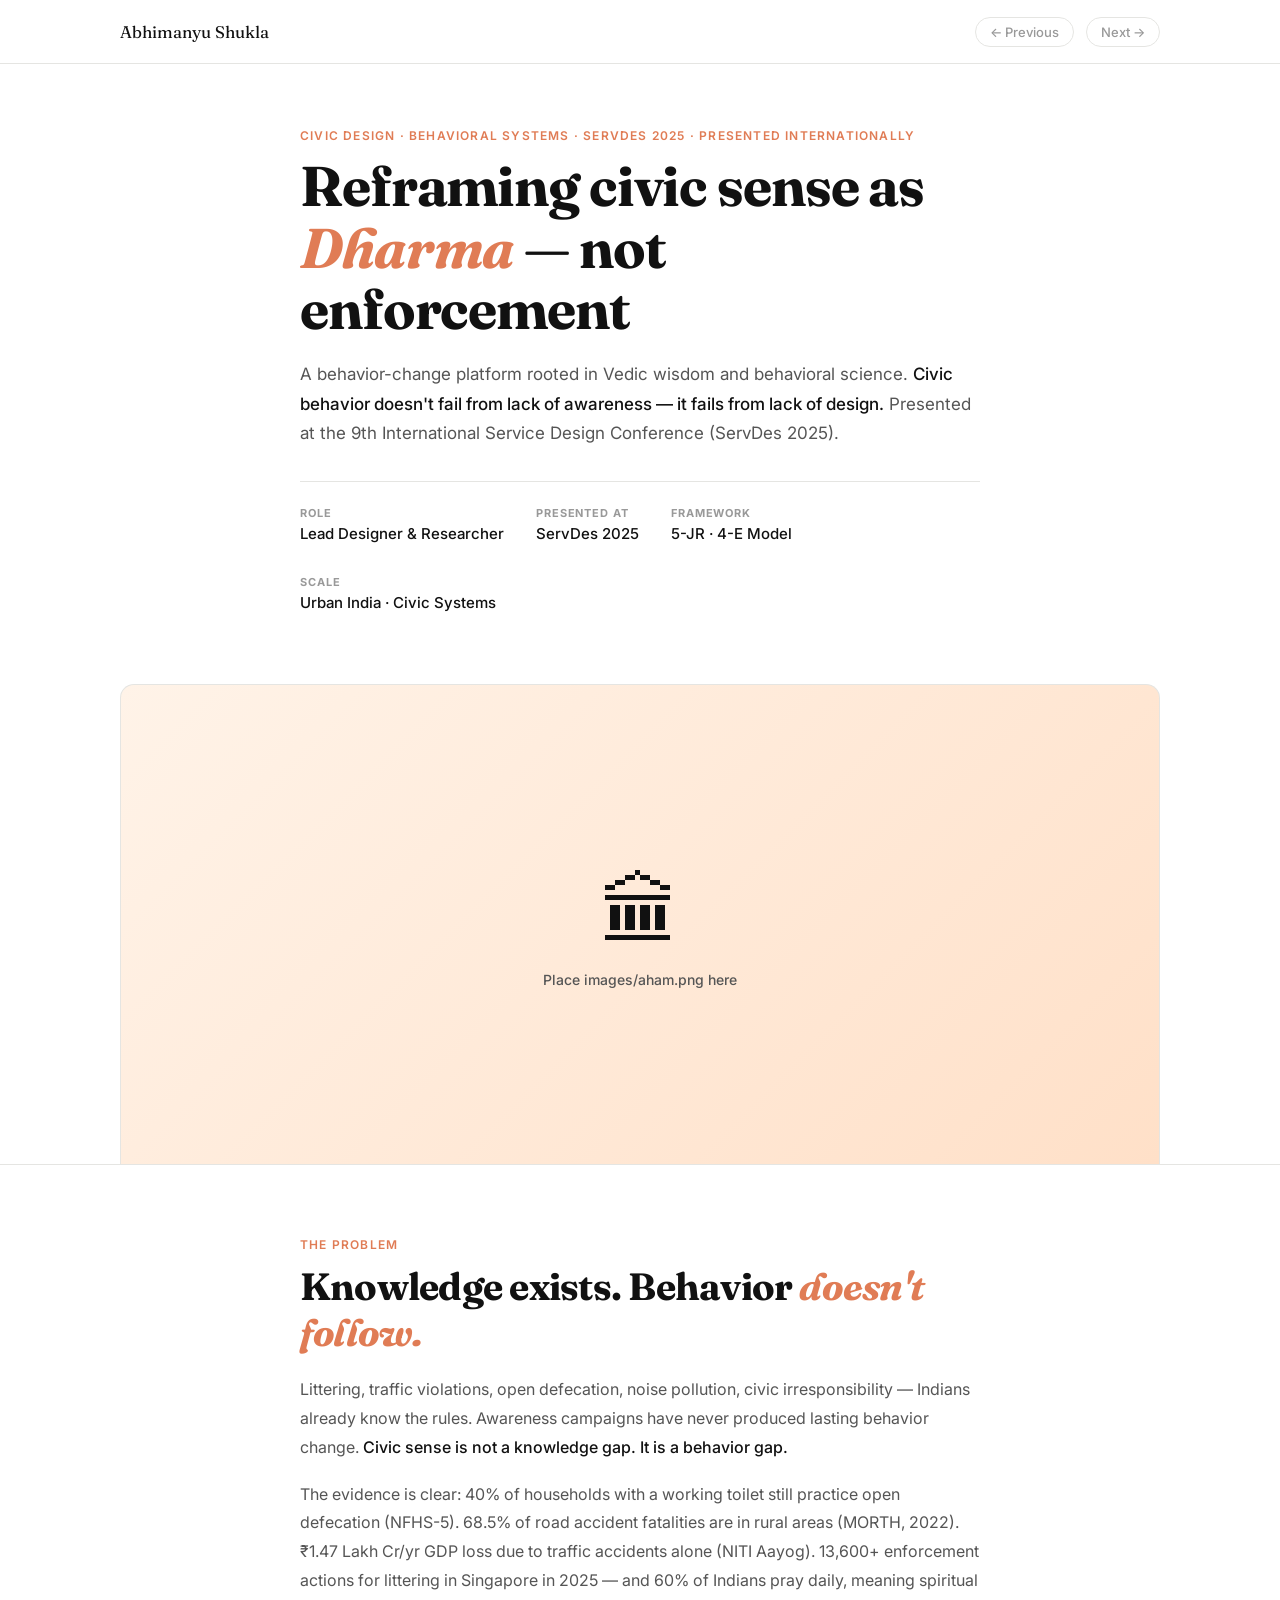
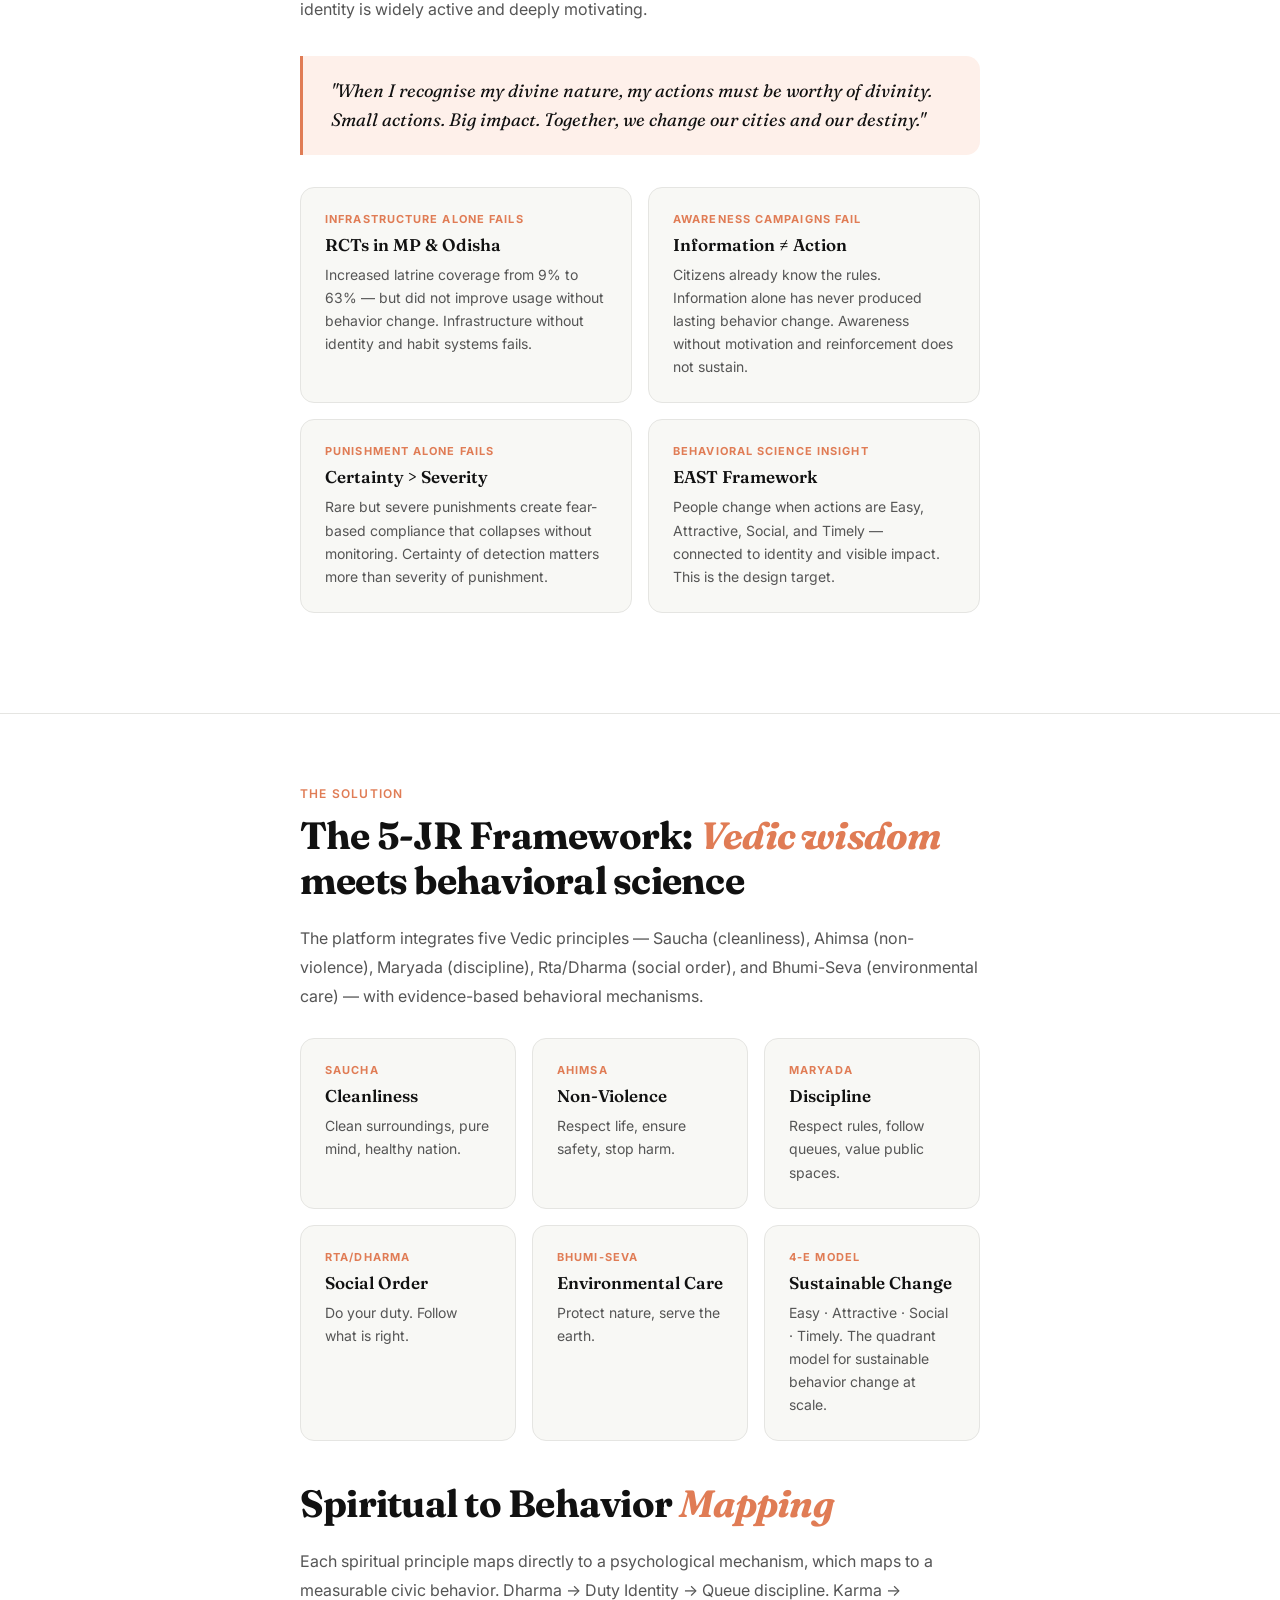
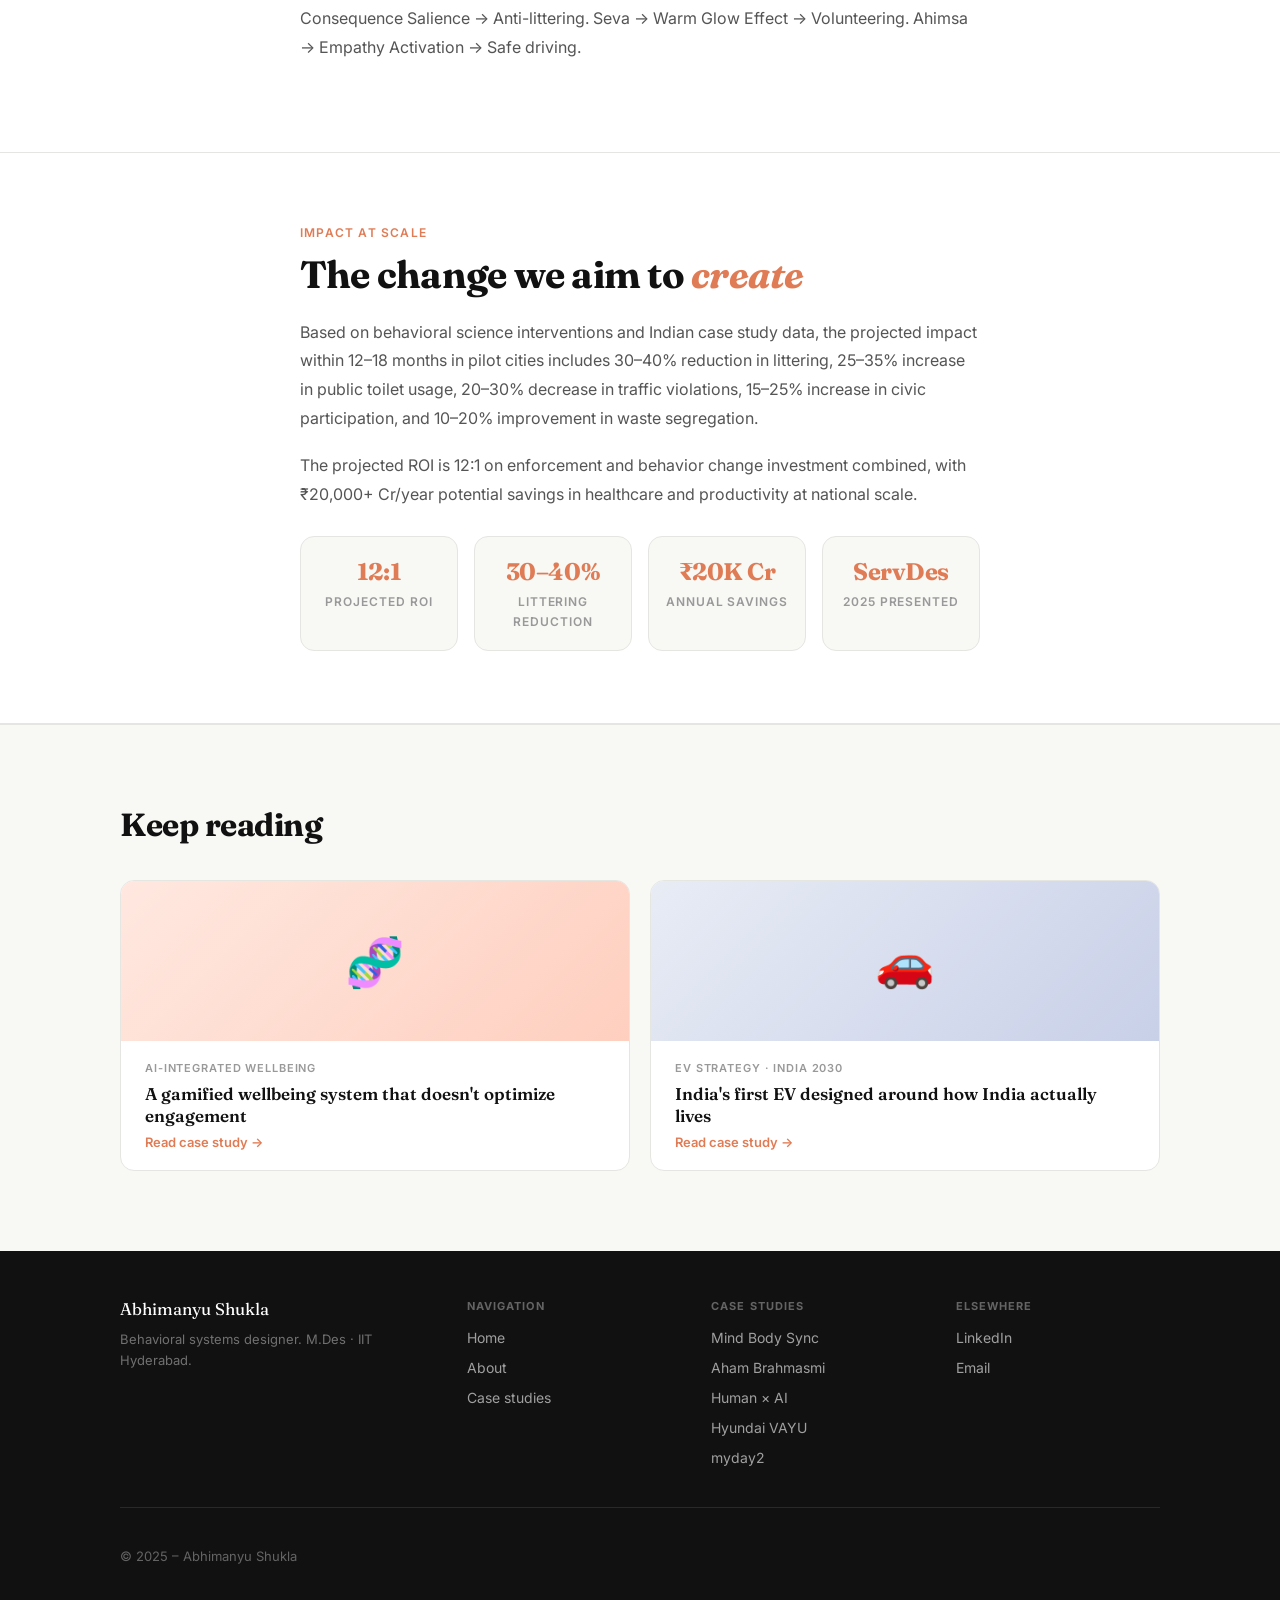
==== case-aham.html @ 56f6af76 "Add files via upload" ====
<!DOCTYPE html>
<html lang="en">
<head>
<meta charset="UTF-8"><meta name="viewport" content="width=device-width, initial-scale=1.0">
<title>Aham Brahmasmi — Abhimanyu Shukla</title>
<link rel="preconnect" href="https://fonts.googleapis.com">
<link href="https://fonts.googleapis.com/css2?family=Fraunces:ital,opsz,wght@0,9..144,300;0,9..144,400;0,9..144,600;0,9..144,700;1,9..144,300;1,9..144,400;1,9..144,600&family=Inter:wght@300;400;500;600&display=swap" rel="stylesheet">
<style>
:root{--bg:#FFFFFF;--bg-alt:#F8F8F5;--text:#111111;--text-2:#555555;--text-3:#999999;--border:#E5E5E2;--accent:#E07C55;--accent-lt:#FEF0EA;--serif:'Fraunces',Georgia,serif;--sans:'Inter',-apple-system,sans-serif;--max:1120px;--r:14px;}
*,*::before,*::after{margin:0;padding:0;box-sizing:border-box;}
html{scroll-behavior:smooth;}
body{font-family:var(--sans);background:var(--bg);color:var(--text);-webkit-font-smoothing:antialiased;overflow-x:hidden;}
img{max-width:100%;display:block;}a{color:inherit;text-decoration:none;}
.container{max-width:var(--max);margin:0 auto;padding:0 40px;}.narrow{max-width:760px;margin:0 auto;padding:0 40px;}
nav{position:sticky;top:0;background:rgba(255,255,255,0.95);backdrop-filter:blur(20px);border-bottom:1px solid var(--border);z-index:1000;height:64px;}
.nav-inner{max-width:var(--max);margin:0 auto;padding:0 40px;height:100%;display:flex;align-items:center;justify-content:space-between;}
.nav-logo{font-family:var(--serif);font-size:1.05rem;font-weight:400;}
.nav-prev-next{display:flex;gap:12px;}
.nav-dir{font-size:0.8125rem;font-weight:500;color:var(--text-3);padding:6px 14px;border:1px solid var(--border);border-radius:100px;transition:all 0.15s;}
.nav-dir:hover{border-color:var(--text-2);color:var(--text);}
.case-hero{padding:64px 0 0;border-bottom:1px solid var(--border);}
.case-tag{font-size:0.75rem;font-weight:600;color:var(--accent);text-transform:uppercase;letter-spacing:0.1em;margin-bottom:12px;}
.case-h1{font-family:var(--serif);font-size:clamp(32px,5vw,56px);font-weight:700;letter-spacing:-0.02em;line-height:1.1;margin-bottom:20px;}
.case-h1 em{font-style:italic;color:var(--accent);}
.case-lead{font-size:1.0625rem;line-height:1.75;color:var(--text-2);max-width:680px;margin-bottom:32px;}
.case-lead strong{color:var(--text);font-weight:500;}
.meta-row{display:flex;gap:32px;flex-wrap:wrap;padding:24px 0;border-top:1px solid var(--border);margin-top:12px;}
.meta-label{font-size:0.6875rem;font-weight:700;color:var(--text-3);text-transform:uppercase;letter-spacing:0.08em;margin-bottom:4px;}
.meta-val{font-size:0.9375rem;font-weight:500;color:var(--text);}
.case-hero-image{margin-top:48px;}
.case-hero-image img{width:100%;border-radius:var(--r) var(--r) 0 0;border:1px solid var(--border);border-bottom:none;}
.case-hero-image-placeholder{background:linear-gradient(135deg,#FFF3E8,#FFE0C8);height:480px;border-radius:var(--r) var(--r) 0 0;border:1px solid var(--border);border-bottom:none;display:flex;flex-direction:column;align-items:center;justify-content:center;gap:12px;font-size:5rem;}
.case-hero-image-placeholder p{font-size:0.875rem;color:var(--text-2);font-weight:500;}
.case-section{padding:72px 0;border-bottom:1px solid var(--border);}
.section-eyebrow{font-size:0.75rem;font-weight:600;color:var(--accent);text-transform:uppercase;letter-spacing:0.1em;margin-bottom:12px;}
.case-section h2{font-family:var(--serif);font-size:clamp(26px,3vw,38px);font-weight:700;letter-spacing:-0.02em;line-height:1.2;margin-bottom:20px;}
.case-section h2 em{font-style:italic;color:var(--accent);}
.case-p{font-size:1rem;line-height:1.8;color:var(--text-2);margin-bottom:18px;}
.case-p strong{color:var(--text);font-weight:500;}
.pull-quote{border-left:3px solid var(--accent);padding:20px 28px;margin:32px 0;background:var(--accent-lt);border-radius:0 var(--r) var(--r) 0;}
.pull-quote p{font-family:var(--serif);font-size:1.125rem;font-style:italic;color:var(--text);line-height:1.65;}
.node-grid{display:grid;grid-template-columns:repeat(2,1fr);gap:16px;margin:28px 0;}
.node{background:var(--bg-alt);border:1px solid var(--border);border-radius:var(--r);padding:24px;}
.node-num{font-size:0.6875rem;font-weight:700;color:var(--accent);text-transform:uppercase;letter-spacing:0.1em;margin-bottom:8px;}
.node-title{font-family:var(--serif);font-size:1.0625rem;font-weight:600;color:var(--text);margin-bottom:8px;}
.node-body{font-size:0.875rem;color:var(--text-2);line-height:1.65;}
.outcomes-row{display:flex;gap:16px;margin-top:28px;flex-wrap:wrap;}
.outcome-chip{flex:1;min-width:120px;text-align:center;padding:20px 16px;background:var(--bg-alt);border:1px solid var(--border);border-radius:var(--r);}
.oc-val{font-family:var(--serif);font-size:1.5rem;font-weight:700;color:var(--accent);display:block;margin-bottom:4px;letter-spacing:-0.02em;}
.oc-label{font-size:0.75rem;color:var(--text-3);text-transform:uppercase;letter-spacing:0.08em;font-weight:600;}
.keep-reading{padding:80px 0;background:var(--bg-alt);border-top:1px solid var(--border);}
.keep-reading h2{font-family:var(--serif);font-size:clamp(22px,2.5vw,32px);font-weight:700;letter-spacing:-0.015em;margin-bottom:36px;}
.kr-grid{display:grid;grid-template-columns:1fr 1fr;gap:20px;}
.kr-card{display:block;background:var(--bg);border:1px solid var(--border);border-radius:var(--r);overflow:hidden;transition:box-shadow 0.2s,transform 0.2s;text-decoration:none;color:inherit;}
.kr-card:hover{box-shadow:0 8px 24px rgba(0,0,0,0.08);transform:translateY(-2px);}
.kr-thumb{height:160px;display:flex;align-items:center;justify-content:center;font-size:3rem;}
.kr-body{padding:20px 24px;}
.kr-tag{font-size:0.6875rem;font-weight:600;color:var(--text-3);text-transform:uppercase;letter-spacing:0.08em;margin-bottom:8px;}
.kr-title{font-family:var(--serif);font-size:1.0625rem;font-weight:600;color:var(--text);margin-bottom:8px;line-height:1.25;}
.kr-link{font-size:0.8125rem;font-weight:600;color:var(--accent);}
footer{background:var(--text);color:white;padding:48px 0 36px;}
.footer-inner{display:grid;grid-template-columns:1.5fr 1fr 1fr 1fr;gap:40px;padding-bottom:40px;margin-bottom:40px;border-bottom:1px solid rgba(255,255,255,0.1);}
.footer-logo{font-family:var(--serif);font-size:1.05rem;color:white;margin-bottom:10px;}
.footer-tagline{font-size:0.8125rem;color:rgba(255,255,255,0.4);line-height:1.6;}
.footer-col-label{font-size:0.6875rem;font-weight:700;color:rgba(255,255,255,0.35);text-transform:uppercase;letter-spacing:0.1em;margin-bottom:14px;}
.footer-links{list-style:none;display:flex;flex-direction:column;gap:10px;}
.footer-links a{font-size:0.875rem;color:rgba(255,255,255,0.6);transition:color 0.15s;}
.footer-links a:hover{color:white;}
.footer-bottom{display:flex;justify-content:space-between;align-items:center;}
.footer-copy{font-size:0.8125rem;color:rgba(255,255,255,0.35);}
@media(max-width:800px){.node-grid,.kr-grid{grid-template-columns:1fr;}.footer-inner{grid-template-columns:1fr 1fr;}.container,.narrow{padding:0 24px;}.nav-inner{padding:0 24px;}}
</style>
</head>
<body>
<nav>
  <div class="nav-inner">
    <a href="index.html" class="nav-logo">Abhimanyu Shukla</a>
    <div class="nav-prev-next">
      <a href="case-mbs.html" class="nav-dir">← Previous</a>
      <a href="case-humanai.html" class="nav-dir">Next →</a>
    </div>
  </div>
</nav>

<section class="case-hero">
  <div class="narrow">
    <p class="case-tag">Civic Design · Behavioral Systems · ServDes 2025 · Presented Internationally</p>
    <h1 class="case-h1">Reframing civic sense as <em>Dharma</em> — not enforcement</h1>
    <p class="case-lead">A behavior-change platform rooted in Vedic wisdom and behavioral science. <strong>Civic behavior doesn't fail from lack of awareness — it fails from lack of design.</strong> Presented at the 9th International Service Design Conference (ServDes 2025).</p>
    <div class="meta-row">
      <div class="meta-item"><div class="meta-label">Role</div><div class="meta-val">Lead Designer & Researcher</div></div>
      <div class="meta-item"><div class="meta-label">Presented At</div><div class="meta-val">ServDes 2025</div></div>
      <div class="meta-item"><div class="meta-label">Framework</div><div class="meta-val">5-JR · 4-E Model</div></div>
      <div class="meta-item"><div class="meta-label">Scale</div><div class="meta-val">Urban India · Civic Systems</div></div>
    </div>
  </div>
  <div class="container case-hero-image">
    <img src="images/aham.png" alt="Aham Brahmasmi — Infographic Poster" onerror="this.parentElement.innerHTML='<div class=\'case-hero-image-placeholder\'>🏛<p>Place images/aham.png here</p></div>'">
  </div>
</section>

<section class="case-section">
  <div class="narrow">
    <p class="section-eyebrow">The Problem</p>
    <h2>Knowledge exists. Behavior <em>doesn't follow.</em></h2>
    <p class="case-p">Littering, traffic violations, open defecation, noise pollution, civic irresponsibility — Indians already know the rules. Awareness campaigns have never produced lasting behavior change. <strong>Civic sense is not a knowledge gap. It is a behavior gap.</strong></p>
    <p class="case-p">The evidence is clear: 40% of households with a working toilet still practice open defecation (NFHS-5). 68.5% of road accident fatalities are in rural areas (MORTH, 2022). ₹1.47 Lakh Cr/yr GDP loss due to traffic accidents alone (NITI Aayog). 13,600+ enforcement actions for littering in Singapore in 2025 — and 60% of Indians pray daily, meaning spiritual identity is widely active and deeply motivating.</p>

    <div class="pull-quote">
      <p>"When I recognise my divine nature, my actions must be worthy of divinity. Small actions. Big impact. Together, we change our cities and our destiny."</p>
    </div>

    <div class="node-grid">
      <div class="node">
        <div class="node-num">Infrastructure Alone Fails</div>
        <div class="node-title">RCTs in MP & Odisha</div>
        <div class="node-body">Increased latrine coverage from 9% to 63% — but did not improve usage without behavior change. Infrastructure without identity and habit systems fails.</div>
      </div>
      <div class="node">
        <div class="node-num">Awareness Campaigns Fail</div>
        <div class="node-title">Information ≠ Action</div>
        <div class="node-body">Citizens already know the rules. Information alone has never produced lasting behavior change. Awareness without motivation and reinforcement does not sustain.</div>
      </div>
      <div class="node">
        <div class="node-num">Punishment Alone Fails</div>
        <div class="node-title">Certainty > Severity</div>
        <div class="node-body">Rare but severe punishments create fear-based compliance that collapses without monitoring. Certainty of detection matters more than severity of punishment.</div>
      </div>
      <div class="node">
        <div class="node-num">Behavioral Science Insight</div>
        <div class="node-title">EAST Framework</div>
        <div class="node-body">People change when actions are Easy, Attractive, Social, and Timely — connected to identity and visible impact. This is the design target.</div>
      </div>
    </div>
  </div>
</section>

<section class="case-section">
  <div class="narrow">
    <p class="section-eyebrow">The Solution</p>
    <h2>The 5-JR Framework: <em>Vedic wisdom</em> meets behavioral science</h2>
    <p class="case-p">The platform integrates five Vedic principles — Saucha (cleanliness), Ahimsa (non-violence), Maryada (discipline), Rta/Dharma (social order), and Bhumi-Seva (environmental care) — with evidence-based behavioral mechanisms.</p>

    <div class="node-grid" style="grid-template-columns:repeat(3,1fr);">
      <div class="node"><div class="node-num">Saucha</div><div class="node-title">Cleanliness</div><div class="node-body">Clean surroundings, pure mind, healthy nation.</div></div>
      <div class="node"><div class="node-num">Ahimsa</div><div class="node-title">Non-Violence</div><div class="node-body">Respect life, ensure safety, stop harm.</div></div>
      <div class="node"><div class="node-num">Maryada</div><div class="node-title">Discipline</div><div class="node-body">Respect rules, follow queues, value public spaces.</div></div>
      <div class="node"><div class="node-num">Rta/Dharma</div><div class="node-title">Social Order</div><div class="node-body">Do your duty. Follow what is right.</div></div>
      <div class="node"><div class="node-num">Bhumi-Seva</div><div class="node-title">Environmental Care</div><div class="node-body">Protect nature, serve the earth.</div></div>
      <div class="node"><div class="node-num">4-E Model</div><div class="node-title">Sustainable Change</div><div class="node-body">Easy · Attractive · Social · Timely. The quadrant model for sustainable behavior change at scale.</div></div>
    </div>

    <h2 style="margin-top:40px;">Spiritual to Behavior <em>Mapping</em></h2>
    <p class="case-p">Each spiritual principle maps directly to a psychological mechanism, which maps to a measurable civic behavior. Dharma → Duty Identity → Queue discipline. Karma → Consequence Salience → Anti-littering. Seva → Warm Glow Effect → Volunteering. Ahimsa → Empathy Activation → Safe driving.</p>
  </div>
</section>

<section class="case-section">
  <div class="narrow">
    <p class="section-eyebrow">Impact at Scale</p>
    <h2>The change we aim to <em>create</em></h2>
    <p class="case-p">Based on behavioral science interventions and Indian case study data, the projected impact within 12–18 months in pilot cities includes 30–40% reduction in littering, 25–35% increase in public toilet usage, 20–30% decrease in traffic violations, 15–25% increase in civic participation, and 10–20% improvement in waste segregation.</p>
    <p class="case-p">The projected ROI is 12:1 on enforcement and behavior change investment combined, with ₹20,000+ Cr/year potential savings in healthcare and productivity at national scale.</p>

    <div class="outcomes-row">
      <div class="outcome-chip"><span class="oc-val">12:1</span><span class="oc-label">Projected ROI</span></div>
      <div class="outcome-chip"><span class="oc-val">30–40%</span><span class="oc-label">Littering Reduction</span></div>
      <div class="outcome-chip"><span class="oc-val">₹20K Cr</span><span class="oc-label">Annual Savings</span></div>
      <div class="outcome-chip"><span class="oc-val">ServDes</span><span class="oc-label">2025 Presented</span></div>
    </div>
  </div>
</section>

<section class="keep-reading">
  <div class="container">
    <h2>Keep reading</h2>
    <div class="kr-grid">
      <a href="case-mbs.html" class="kr-card">
        <div class="kr-thumb" style="background:linear-gradient(135deg,#FFE8E0,#FECFBF);">🧬</div>
        <div class="kr-body"><div class="kr-tag">AI-Integrated Wellbeing</div><div class="kr-title">A gamified wellbeing system that doesn't optimize engagement</div><div class="kr-link">Read case study →</div></div>
      </a>
      <a href="case-vayu.html" class="kr-card">
        <div class="kr-thumb" style="background:linear-gradient(135deg,#E8ECF5,#C8D0E8);">🚗</div>
        <div class="kr-body"><div class="kr-tag">EV Strategy · India 2030</div><div class="kr-title">India's first EV designed around how India actually lives</div><div class="kr-link">Read case study →</div></div>
      </a>
    </div>
  </div>
</section>

<footer>
  <div class="container">
    <div class="footer-inner">
      <div><div class="footer-logo">Abhimanyu Shukla</div><p class="footer-tagline">Behavioral systems designer. M.Des · IIT Hyderabad.</p></div>
      <div><p class="footer-col-label">Navigation</p><ul class="footer-links"><li><a href="index.html">Home</a></li><li><a href="index.html#about">About</a></li><li><a href="index.html#case-studies">Case studies</a></li></ul></div>
      <div><p class="footer-col-label">Case Studies</p><ul class="footer-links"><li><a href="case-mbs.html">Mind Body Sync</a></li><li><a href="case-aham.html">Aham Brahmasmi</a></li><li><a href="case-humanai.html">Human × AI</a></li><li><a href="case-vayu.html">Hyundai VAYU</a></li><li><a href="case-myday2.html">myday2</a></li></ul></div>
      <div><p class="footer-col-label">Elsewhere</p><ul class="footer-links"><li><a href="https://www.linkedin.com/in/abhimanyushukla17/" target="_blank">LinkedIn</a></li><li><a href="mailto:abhimanyushukla1709@gmail.com">Email</a></li></ul></div>
    </div>
    <div class="footer-bottom"><p class="footer-copy">© 2025 – Abhimanyu Shukla</p></div>
  </div>
</footer>
</body>
</html>
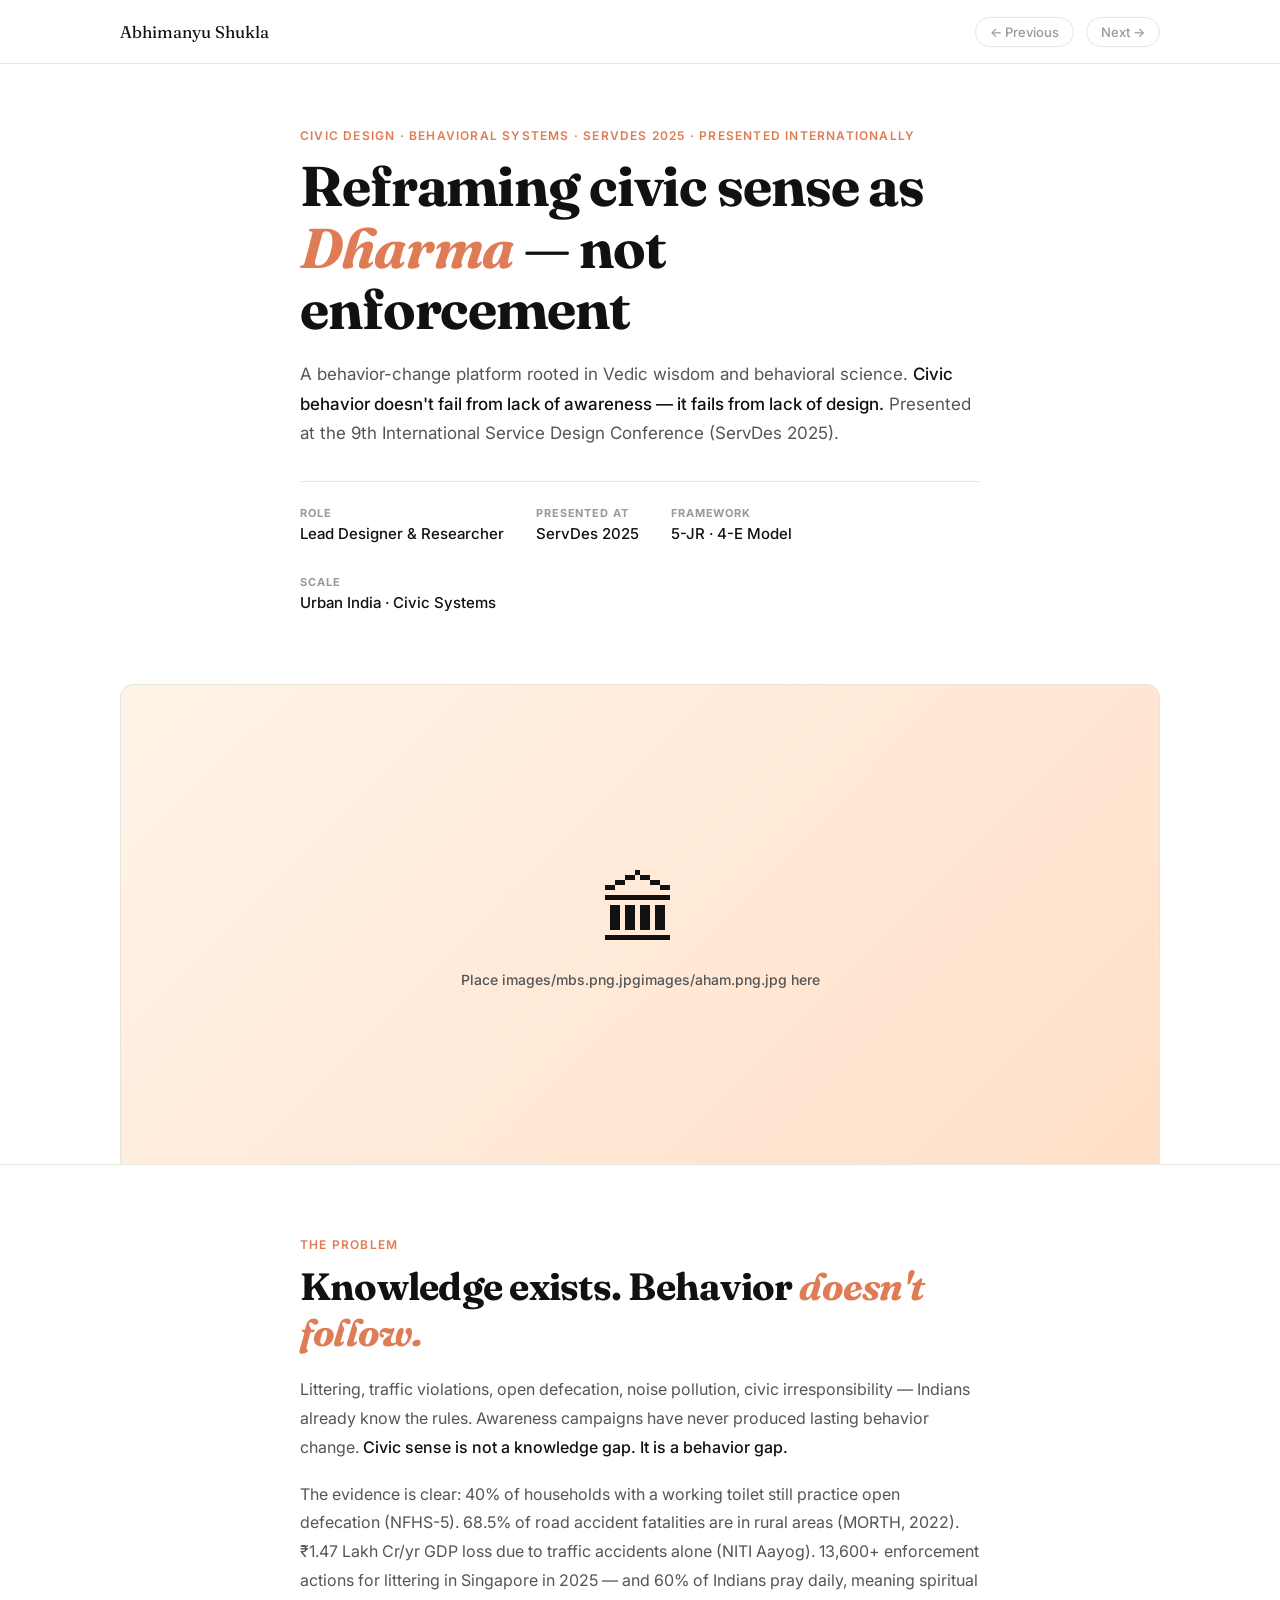
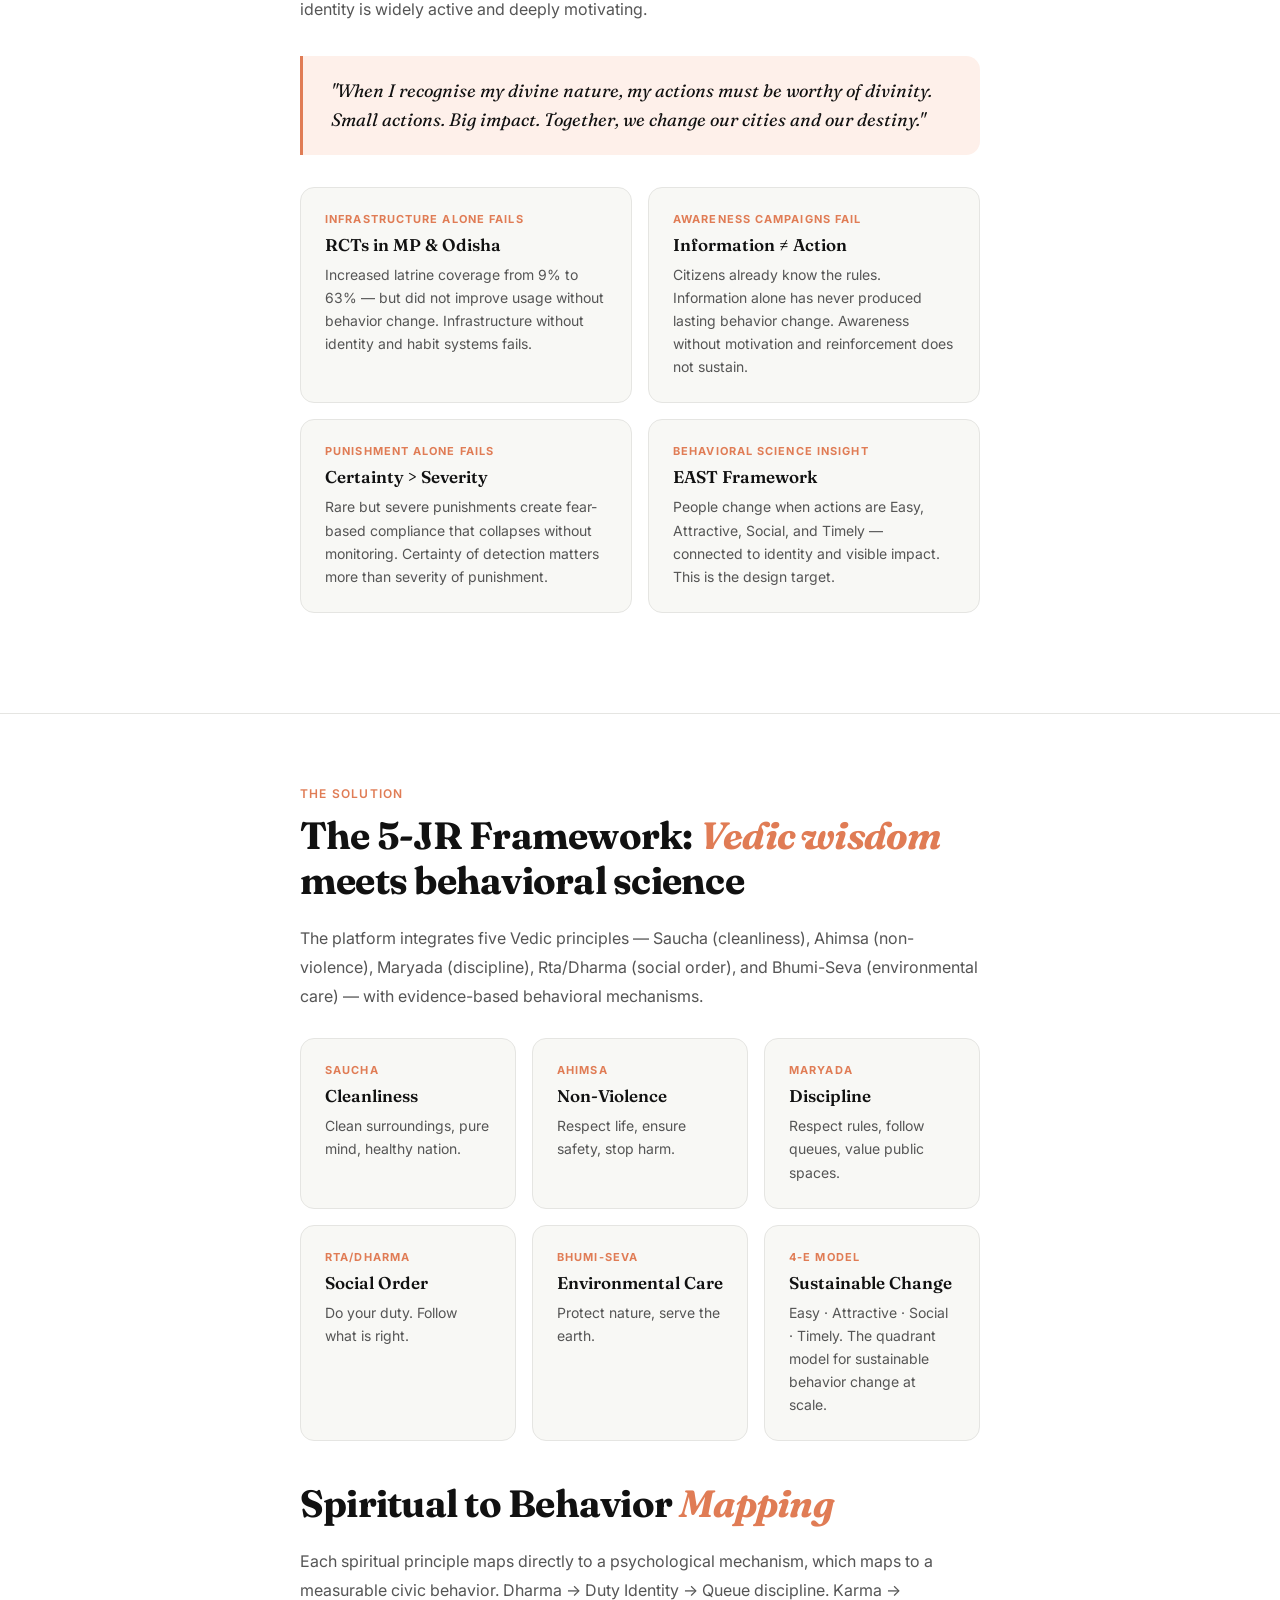
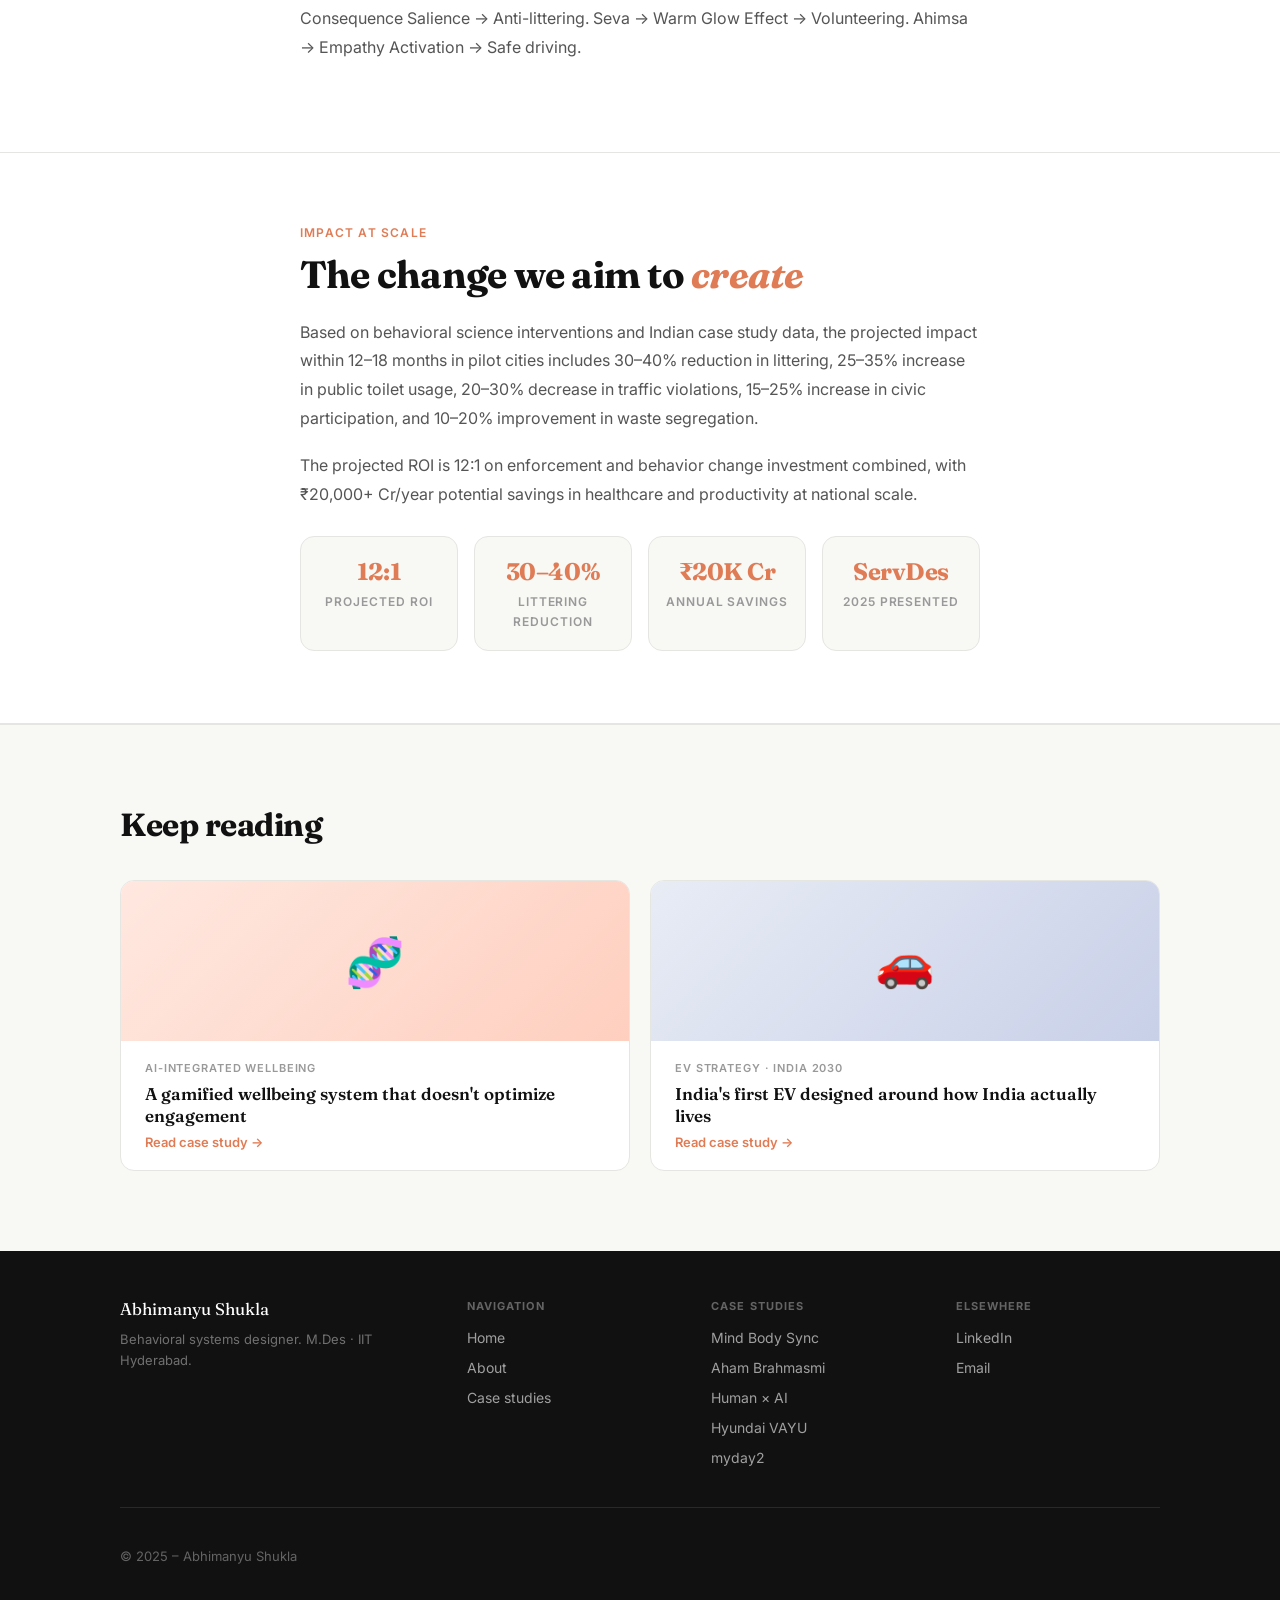
==== commit 2ae8c9eb: "Fix image source path in case-aham.html" ====
--- a/case-aham.html
+++ b/case-aham.html
@@ -95,7 +95,7 @@
     </div>
   </div>
   <div class="container case-hero-image">
-    <img src="images/aham.png" alt="Aham Brahmasmi — Infographic Poster" onerror="this.parentElement.innerHTML='<div class=\'case-hero-image-placeholder\'>🏛<p>Place images/aham.png here</p></div>'">
+    <img src="images/mbs.png.jpgimages/aham.png.jpg" alt="Aham Brahmasmi — Infographic Poster" onerror="this.parentElement.innerHTML='<div class=\'case-hero-image-placeholder\'>🏛<p>Place images/mbs.png.jpgimages/aham.png.jpg here</p></div>'">
   </div>
 </section>
 
